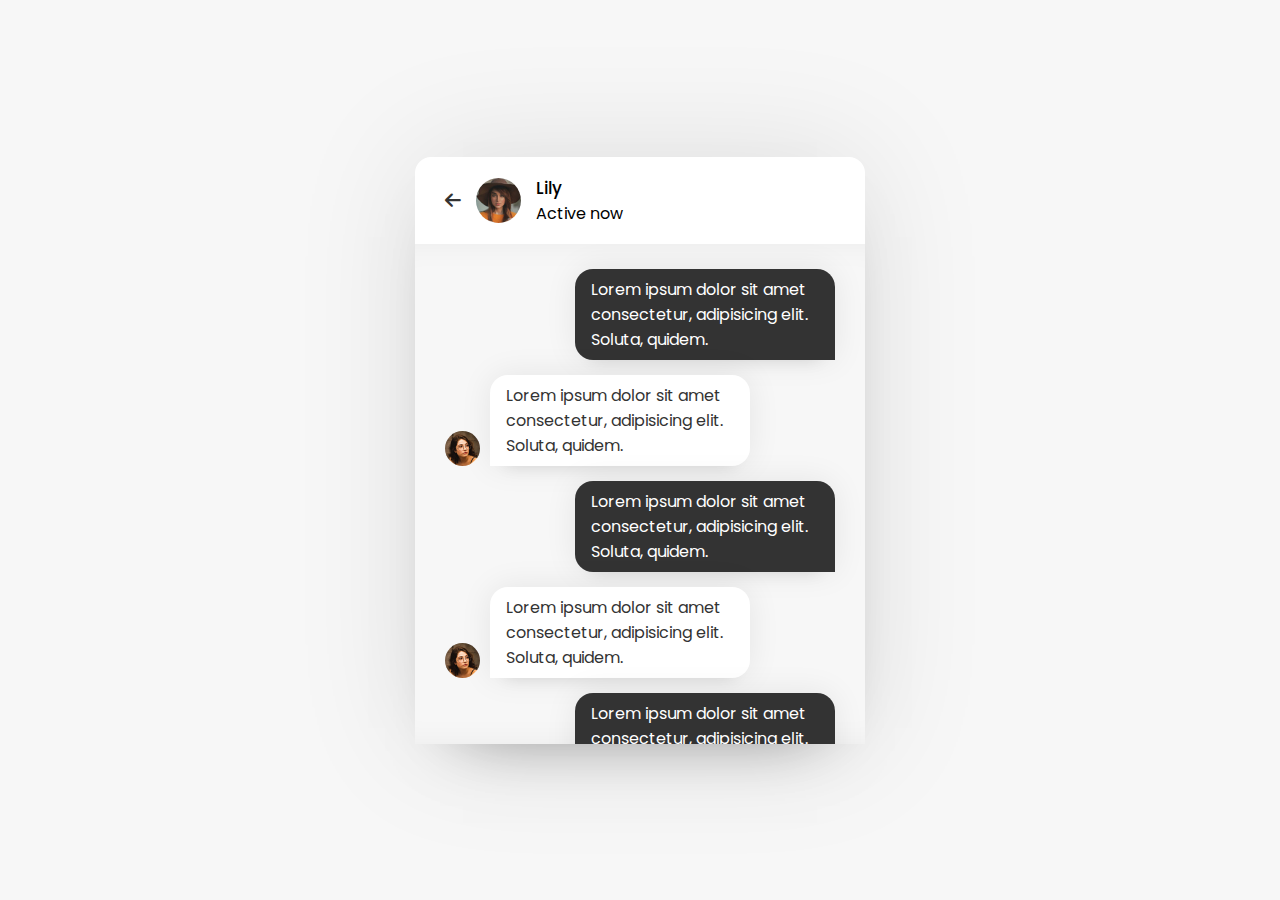
==== chat.html @ 5a5ef4c1 "chat page" ====
<!DOCTYPE html>
<html lang="en">
<head>
    <meta charset="UTF-8">
    <meta name="viewport" content="width=device-width, initial-scale=1.0">
    <title>Let's Chat</title>
    <link rel="stylesheet" href="style.css">
    <link rel="stylesheet" href="https://cdnjs.cloudflare.com/ajax/libs/font-awesome/6.6.0/css/all.min.css">
</head>
<body>
    
    <div class="wrapper">
        <section class="chat-area">
            <header>
                <a href="#" class="back-icon"><i class="fas fa-arrow-left"></i></a>
                <img src="assets/avatar1.jpg" alt="">
                <div class="details">
                    <span>Lily</span>
                    <p>Active now</p>
                </div>
            </header>
            <div class="chat-box">
                <div class="chat outgoing">
                    <div class="details">
                        <p>Lorem ipsum dolor sit amet consectetur, adipisicing elit. Soluta, quidem.</p>
                    </div>
                </div>
                <div class="chat incoming">
                    <img src="assets/avatar12.jpg" alt="">
                    <div class="details">
                        <p>Lorem ipsum dolor sit amet consectetur, adipisicing elit. Soluta, quidem.</p>
                    </div>
                </div>
                <div class="chat outgoing">
                    <div class="details">
                        <p>Lorem ipsum dolor sit amet consectetur, adipisicing elit. Soluta, quidem.</p>
                    </div>
                </div>
                <div class="chat incoming">
                    <img src="assets/avatar12.jpg" alt="">
                    <div class="details">
                        <p>Lorem ipsum dolor sit amet consectetur, adipisicing elit. Soluta, quidem.</p>
                    </div>
                </div>
                <div class="chat outgoing">
                    <div class="details">
                        <p>Lorem ipsum dolor sit amet consectetur, adipisicing elit. Soluta, quidem.</p>
                    </div>
                </div>
                <div class="chat incoming">
                    <img src="assets/avatar12.jpg" alt="">
                    <div class="details">
                        <p>Lorem ipsum dolor sit amet consectetur, adipisicing elit. Soluta, quidem.</p>
                    </div>
                </div>
            </div>
        </section>
    </div>

</body>
</html>
---- style.css ----
@import url('https://fonts.googleapis.com/css2?family=Poppins:wght@200;300;400;500;600;700&display=swap');
*{
  margin: 0;
  padding: 0;
  box-sizing: border-box;
  text-decoration: none;
  font-family: 'Poppins', sans-serif;
}

body{
  display: flex;
  align-items: center;
  justify-content: center;
  min-height: 100vh;
  background: #f7f7f7;
}

.wrapper {
    background: white;
    width: 450px;
    border-radius: 16px;
    box-shadow: 0 0 128px 0 rgba(0, 0, 0, 0.1),
                0 32px 64px -48px rgba(0, 0, 0, 0.5);
}

/* ================= Signup Form  CSS code ================= */

.form{
    padding: 25px 30px;
}

.form header{
    font-size: 25px;
    font-weight: 600;
    padding-bottom: 10px;
    border-bottom: 1px solid #e6e6e6;
}

.form form{
    margin: 20px 0;
}

.form form .error-txt{
    color: #721c24;
    padding: 8px 10px;
    text-align: center;
    background: #f8d7da;
    border: 1px solid #f5c6cb;
    border-radius: 5px;
    margin-bottom: 10px;
    /* display: none;  */
}

.form form .name-details {
    display: flex;
}

form .name-details .field:first-child {
    margin-right: 10px;
}
form .name-details .field:last-child {
    margin-left: 10px;
}

.form form .field {
    display: flex;
    position: relative;
    flex-direction: column;
    margin-bottom: 10px;
}

.form form .field label {
    margin-bottom: 2px;
}

.form form .field input {
    outline: none;
}

.form form .input input {
    font-size: 16px;
    border-radius: 5px;
    border: 1px solid #ccc;
    padding: 0 10px;
    height: 40px;
    width: 100%;
}

.form form .image input {
    font-size: 17px;
}

.form form .button input {
    height: 45px;
    margin-top: 13px;
    border: none;
    font-size: 17px;
    font-weight: 400;
    background: #333;
    color: #fff;
    border-radius: 5px;
    cursor: pointer;
}

.form form .field i {
    position: absolute;
    right: 15px;
    top: 70%;
    color: #ccc;
    cursor: pointer;
    transform: translateY(-50%);
}

.form .link {
    text-align: center;
    margin: 10px 0;
    font-size: 17px;
}

.form .link a {
    color: #333;
}

.form .link a:hover {
    text-decoration: underline;
}

/* ================= Users Area CSS Code ================= */

.users {
    padding: 25px 30px;
}

.users header,
.users-list a {
    display: flex;
    align-items: center;
    justify-content: space-between;
    padding-bottom: 20px;
    border-bottom: 1px solid #e6e6e6;
}

.wrapper img {
    object-fit: cover;
    border-radius: 50%;
}

:is(.users, .users-list)  .content {
    display: flex;
    align-items: center;
}

.users header .content img {
    height: 50px;
    width: 50px;
}

:is(.users, .users-list) .details {
    margin-left: 15px;
    color: #000;
}

:is(.users, .users-list) .details span {
    font-size: 18px;
    font-weight: 500;
}

.users header .logout {
    background: #333;
    color: #fff;
    font-size: 17px;
    padding: 7px 15px;
    border-radius: 5px;
}

.users .search {
    margin: 20px 0;
    display: flex;
    position: relative;
    align-items: center;
    justify-content: space-between;
}

.users .search text {
    font-size: 18px;
}

.users .search input {
    position: absolute;
    height: 42px;
    width: calc(100% - 50px);
    border: 1px solid #ccc;
    padding: 0 13px;
    font-size: 16px;
    border-radius: 5px 0 0 5px;
    outline: none;
}

.users .search button {
    width: 47px;
    height: 42px;
    border: none;
    outline: none;
    background: #333;
    color: #fff;
    border-radius: 0 5px 5px 0;
    cursor: pointer;
    font-size: 17px;
}

.users-list{
    max-height: 350px;
    overflow-y: auto;
}
:is(.users-list,.chat-box)::-webkit-scrollbar {
    width: 0px;
}

.users-list a {
    padding-right: 20px;
    margin-bottom: 15px;
    page-break-after: 10px;
    border-bottom-color: #f1f1f1;
}

.users-list a:last-child {
    margin-bottom: 0px;
    border: none;
}

.users-list a .content img {
    height: 40px;
    width: 40px;
}

.users-list a .content p {
    color: #67676a;
}

.users-list a .status-dot {
    font-size: 12px;
    color: #468669;
}

/* use this class name in php to show status offline */
.users-list a .status-dot.offline {
    color: #ccc;
}

/* code for Chat area  */
.chat-area header {
    display: flex;
    align-items: center;
    padding: 18px 30px;
}

.chat-area header .back-icon {
    color: #333;
    font-size: 18px;
}

.chat-area header img {
    height: 45px;
    width: 45px;
    margin: 0 15px;
}

.chat-area header span {
    font-size: 17px;
    font-weight: 500;
}

.chat-box {
    height: 500px;
    overflow-y: auto;
    background: #f7f7f7;
    padding: 10px 30px 20px 30px;
    box-shadow: inset 0 32px 32px -32px rgb(0 0 0 / 5%),
                inset 0 -32px 32px -32px rgb(0 0 0 / 5%);
}

.chat-box .chat {
    margin: 15px 0;
}

.chat-box .chat p {
    word-wrap: break-word;
    padding: 8px 16px;
    box-shadow: 0 0 32px rgb(0 0 0 / 8%),
                0 16px 16px -16px rgb(0 0 0 / 10%); 
}

.chat-box .outgoing {
    display: flex;
}

.outgoing .details {
    margin-left: auto;
    max-width: calc(100% - 130px);
}

.outgoing .details p {
    background: #333;
    color: #fff;
    border-radius: 18px 18px 0 18px;
}

.chat-box .incoming {
    display: flex;
    align-items: flex-end;
}

.chat-box .incoming img {
    height: 35px;
    width: 35px;
}

.incoming .details {
    margin-left: 10px;
    margin-right: auto;
    max-width: calc(100% - 130px);
}

.incoming .details p {
    background: #fff;
    color: #333;
    border-radius: 18px 18px 18px 0;
}
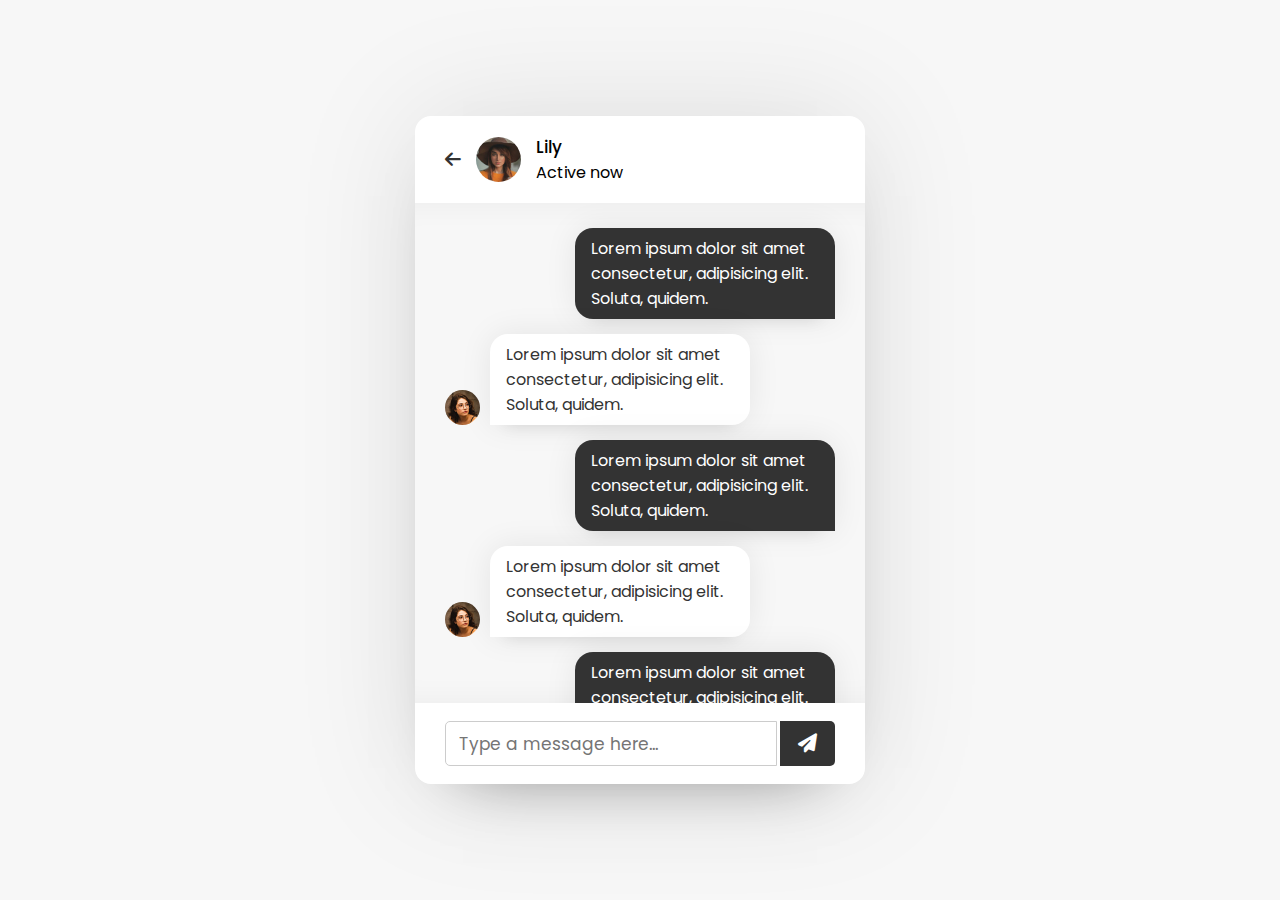
==== commit 0bcab576: "chat completed" ====
--- a/chat.html
+++ b/chat.html
@@ -54,6 +54,10 @@
                     </div>
                 </div>
             </div>
+            <form action="#" class="typing-area">
+                <input type="text" placeholder="Type a message here...">
+                <button><i class="fa-solid fa-paper-plane" ></i></button>
+            </form>
         </section>
     </div>
 
--- a/style.css
+++ b/style.css
@@ -325,4 +325,31 @@
     background: #fff;
     color: #333;
     border-radius: 18px 18px 18px 0;
+}
+
+.chat-area .typing-area {
+    padding: 18px 30px;
+    display: flex;
+    justify-content: space-between;
+}
+
+.typing-area input {
+    height: 45px;
+    width: calc(100% - 58px);
+    font-size: 17px;
+    padding: 0 13px;
+    border: 1px solid #ccc;
+    outline: none;
+    border-radius: 5px 0 0 5px;
+}
+
+.typing-area button {
+    color: #fff;
+    width: 55px;
+    border: none;
+    outline: none;
+    background: #333;
+    font-size: 19px;
+    cursor: pointer;
+    border-radius: 0 5px 5px 0;
 }